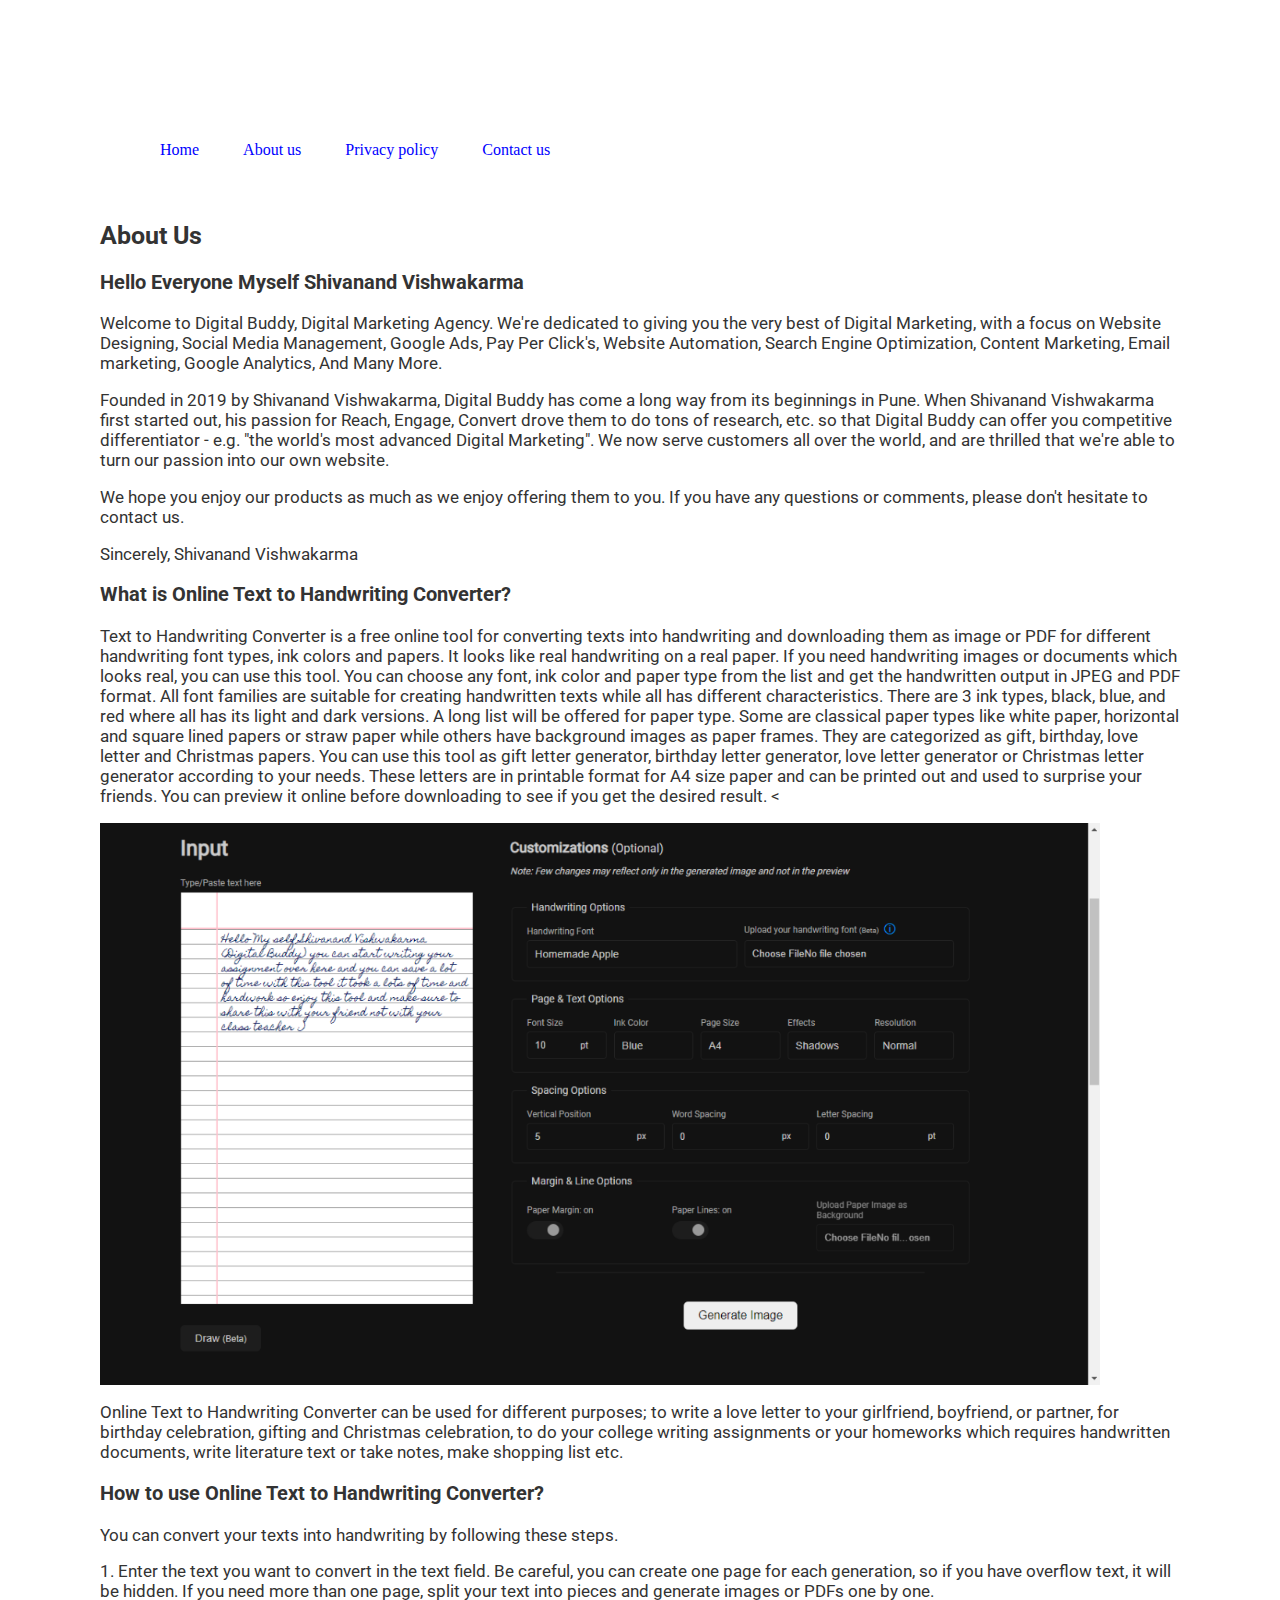
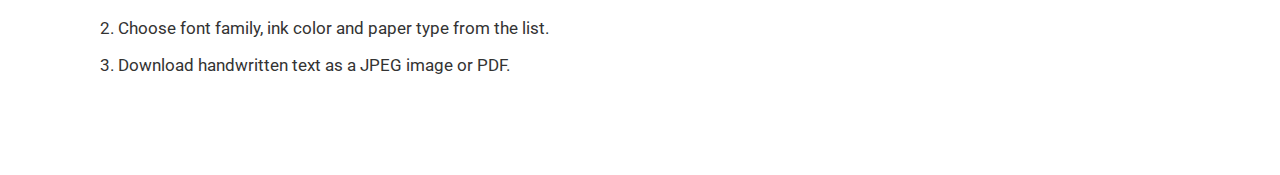
==== Aboutus.html @ 2e26fbc6 "update site" ====
<html lang="en">
  <head>
    <meta charset="UTF-8" />
    <meta name="theme-color" content="#09f" />
    <meta
      name="description"
      content="I hate writing assignments so I made this tool that converts text to an image that looks like handwriting. You can copy paste text content into the textbox and click generate image button to generate image. Text to Handwriting"
    />
    <meta
      name="keywords"
      content="text to handwriting, text-to-handwrting, digital buddy text to handwriting, convert text to image, write assignment online"
    />
    <meta
      property="og:description"
      content="I hate writing assignments so I made this tool that converts text to an image that looks like handwriting. You can copy paste text content into the textbox and click generate image button to generate image. Text to Handwriting"
    />
    <meta property="og:site_name" content="Text to Handwriting Converter" />

    <title>Text to Handwriting Converter</title>

    
    
  

    <!-- PWA Migration -->
    <link rel="manifest" href="./manifest.webmanifest" />

    <!-- Load Fonts -->
    <link
      rel="stylesheet"
      href="https://fonts.googleapis.com/css?family=Homemade+Apple|Roboto|Caveat|Liu+Jian+Mao+Cao&display=swap"
    />

    <!-- CSS -->
    <link rel="stylesheet" href="./css/index.css" />
    <link rel="stylesheet" href="./css/features.css" />
  </head>

  <body>
    <nav>
      <ul>
      <li><a href="index.html">Home</a></li>
      <li><a href="Aboutus.html">About us</a></li>
      <li><a href="PrivacyPolicy.html">Privacy policy</a></li>
      <li><a href="Contact us.html">Contact us</a></li>
    </ul>
    </nav>
    <main>
      <h2> About Us </h2>
      <div>
        <h3> Hello Everyone Myself Shivanand Vishwakarma </h3>
        <p>
          Welcome to Digital Buddy, Digital Marketing Agency. We're dedicated to giving you the very best of Digital Marketing, with a focus on Website Designing, Social Media Management, Google Ads, Pay Per Click's, Website Automation, Search Engine Optimization, Content Marketing, Email marketing, Google Analytics, And Many More.</p>

<p>
Founded in 2019 by Shivanand Vishwakarma, Digital Buddy has come a long way from its beginnings in Pune. When Shivanand Vishwakarma first started out, his passion for Reach, Engage, Convert drove them to do tons of research, etc. so that Digital Buddy can offer you competitive differentiator - e.g. "the world's most advanced Digital Marketing". We now serve customers all over the world, and are thrilled that we're able to turn our passion into our own website.</p>

<p>
We hope you enjoy our products as much as we enjoy offering them to you. If you have any questions or comments, please don't hesitate to contact us.</p>

<p>
Sincerely,

Shivanand Vishwakarma
        </p>


        <h3>What is Online Text to Handwriting Converter?</h3>
        <p>
          Text to Handwriting Converter is a free online tool for converting texts into handwriting and downloading them as image or PDF for different handwriting font types, ink colors and papers. It looks like real handwriting on a real paper. If you need handwriting images or documents which looks real, you can use this tool.

You can choose any font, ink color and paper type from the list and get the handwritten output in JPEG and PDF format. All font families are suitable for creating handwritten texts while all has different characteristics. There are 3 ink types, black, blue, and red where all has its light and dark versions.

A long list will be offered for paper type. Some are classical paper types like white paper, horizontal and square lined papers or straw paper while others have background images as paper frames. They are categorized as gift, birthday, love letter and Christmas papers. You can use this tool as gift letter generator, birthday letter generator, love letter generator or Christmas letter generator according to your needs. These letters are in printable format for A4 size paper and can be printed out and used to surprise your friends. You can preview it online before downloading to see if you get the desired result. <
        </p>
      </div>
      <span class="sun">
          <img
            alt="Text to Handwriting Converter"
            width="1000px"
            src="img/das.png.png"
        /></span>
        <div>
          <p>Online Text to Handwriting Converter can be used for different purposes; to write a love letter to your girlfriend, boyfriend, or partner, for birthday celebration, gifting and Christmas celebration, to do your college writing assignments or your homeworks which requires handwritten documents, write literature text or take notes, make shopping list etc.</p>
          <h3>
            How to use Online Text to Handwriting Converter? </h3>
            <p>
You can convert your texts into handwriting by following these steps.</p>
<p>1. Enter the text you want to convert in the text field. Be careful, you can create one page for each generation, so if you have overflow text, it will be hidden. If you need more than one page, split your text into pieces and generate images or PDFs one by one.</p>
<p>2. Choose font family, ink color and paper type from the list.</p>
<p>3. Download handwritten text as a JPEG image or PDF.</p>
        </div>
---- css/index.css ----
/* CSS Variables */
html,


nav {
  width: 100%;
  height: 100px;
  
}

ul {

}

ul li {
  list-style: none;
  display: inline-block;
  line-height: 100px;

}

ul li a {
  display: block;
  text-decoration: none;
  font-size: 16px;
  font-family: cursive;
  color: #0000FF;
  padding: 0 20px;
}
body {
  margin: 0px;
}
body {
  --background-primary: #fff;
  --font-color-primary: #333;
  --elevation-background: #f3f3f3;
  --link-color: #006eb8;
  --font-family-primary: 'Roboto', Arial;
  --handwriting-font: 'Homemade Apple', cursive;
  --primary-color: #1a73e8;
  --ink-color: #000f55;
  --label-color: #333;
  --field-borders: #e0e0e0;
  --primary-button-bg: #1d1d1d;
  --primary-button-color: #eee;
  --font-color-delete: #dc3545;
  --delete-button-borders: #dc3545;

  width: 100%;
  overflow-x: hidden;
}
body.dark {
  --background-primary: #121212;
  --font-color-primary: #ccc;
  --elevation-background: #1d1d1d;
  --link-color: #09f;
  --label-color: #aaa;
  --field-borders: #222;
  --primary-button-bg: #eee;
  --primary-button-color: #111;
  --delete-button-borders: #e76f7b;
  --font-color-delete: #e76f7b;
}
@font-face {
  font-family: 'Hindi_Font';
  src: url(../fonts/Hindi_Type.ttf);
}

/* Default CSS Changes */
* {
  box-sizing: border-box;
}
body {
  background-color: var(--background-primary);
  color: var(--font-color-primary);
  padding: 100px 100px;
  font-size: 1.05rem;
  font-family: var(--font-family-primary);
}
a {
  text-decoration: none;
  color: var(--link-color);
}
section {
  padding: 0px 20px;
}
button {
  border: none;
  background-color: var(--elevation-background);
  color: var(--font-color-primary);
  border-radius: 6px;
  cursor: pointer;
  padding: 10px 20px;
}

h1 {
  font-size: 3rem;
}

label {
  color: var(--label-color);
  font-size: 0.75rem;
}

label.block {
  display: block;
  padding-bottom: 5px;
}

select {
  background: url('../images/dropdown.svg') no-repeat;
  background-position: calc(100% - 14px) center;
  border: none;
  color: #333;
  border-radius: 4px;
  font-size: 0.9rem;
  display: block;
  -moz-appearance: none;
  -webkit-appearance: none;
}

option {
  color: #333;
}

body.dark select {
  background: url('../images/dropdown-white.svg') no-repeat;
  background-position: calc(100% - 14px) center;
}

input {
  padding: 8px 13px;
  border-radius: 4px;
  border: 1px solid var(--elevation-background);
  color: var(--font-color-primary);
  background-color: transparent;
  display: block;
}
input[type='number']::-webkit-outer-spin-button,
input[type='number']::-webkit-inner-spin-button {
  -webkit-appearance: none;
  margin: 0;
}
input[type='number'] {
  -moz-appearance: textfield !important;
  -webkit-appearance: none;
  width: 100%;
}

/* global classes */
ul.info-ul {
  padding-left: 20px;
}

ul.info-ul > li {
  padding: 5px 5px;
}

.shadow {
  box-shadow: 12px 12px 24px 0 rgba(0, 0, 0, 0.2);
}
.display-flex {
  display: flex;
}
.display-flex.padded-flex > div {
  padding: 0px 10px;
}
.display-flex.padded-flex > div:first-child {
  padding-left: unset;
}
.flex-1 {
  flex: 1;
}
.padding-around {
  padding-right: 30px;
  padding-left: 30px;
}
.padding-up-down {
  padding-top: 6px;
  padding-bottom: 7px;
}

/* Other Styles */
.generate-image-section {
  padding: 10px 10px;
  font-size: 1.2rem;
}
.generate-image-button {
  background-color: var(--primary-button-bg);
  color: var(--primary-button-color);
  font-size: 1rem;
}
.github-corner {
  position: absolute;
  top: 0;
  z-index: 99999;
  right: 0px;
}
body.dark .github-corner {
  filter: invert(100%);
}
.imp-button {
  color: var(--font-color-primary);
  border: 1px solid var(--font-color-primary);
}
.delete-button {
  color: var(--font-color-delete);
  border: 1px solid var(--delete-button-borders);
  background-color: var(--elevation-background);
}
.customization-col {
  padding: 0px 50px !important;
}

.left-margin-and-content {
  min-height: calc(100% - 50px);
}

.sponsor-name-section {
  padding: 50px 0px;
}
.sponsor-container {
  display: inline-block;
  color: var(--font-color-primary);
}
.sponsor-title {
  display: block;
  text-align: center;
  font-size: 1.6rem;
  font-weight: bold;
}

.page-a {
  width: 400px;
  height: calc(11.7 * 400px / 8.3); /* A4 Ratio */
  background: #fff;
  border: 1px solid var(--elevation-background);
  font-size: 10pt;
  position: relative;
  top: 0px;
  font-family: var(--handwriting-font);
  color: var(--ink-color);
  line-height: 1.5em;
  overflow-y: auto;
  scrollbar-color: transparent;
  scrollbar-width: thin;
}
.paper-content {
  margin: 10px;
  width: 100%;
}
.page-a.lines .paper-content {
  background-image: linear-gradient(#999 0.05em, transparent 0.1em);
  background-color: unset !important;
  background-size: 100% 1.5em;
}

.margined .paper-content {
  padding: 5px;
  margin: 0px;
  padding-left: 55px;
}

.left-margin,
.top-margin {
  display: none;
}

.margined .top-margin {
  height: 50px;
  border-bottom: 2px solid pink;
  width: 100%;
  display: block;
  overflow-y: auto;
}

.margined .left-margin {
  width: 50px;
  height: calc(100%);
  display: inline-block;
  border-right: 2px solid pink;
  top: 0px;
  padding-top: 50px;
  overflow-x: hidden;
  position: absolute;
  left: 0;
}

.overlay {
  position: absolute;
  top: 0;
  left: 0;
  height: 100%;
  width: 100%;
  display: none;
}

.overlay.shadows {
  display: block;
  /* background-image: linear-gradient(10deg, #000a, #0001); */
}

/* OUTPUT */
.output {
  width: 100%;
  padding: 30px;
  white-space: nowrap;
  overflow-x: auto;
  border: 1px solid var(--elevation-background);
}
.output .close-button {
  position: absolute;
  right: -3px;
  top: -11px;
  border-radius: 100%;
  padding: 4px 10px;
  background-color: #333;
  color: #fff;
  font-size: 15pt;
  font-weight: bold;
}
.download-image-button {
  display: inline-block;
  text-align: center;
  margin-top: 10px;
  background-color: #1d1d1d;
  color: #ccc;
  font-weight: bold;
  font-size: 0.9rem;
  padding: 10px 15px;
  border-radius: 8px;
}
#download-as-pdf-button {
  display: none;
}
#download-as-pdf-button.show {
  display: inline-block;
}
#delete-all-button {
  display: none;
}
#delete-all-button.show {
  display: inline-block;
}
.output img {
  width: 300px;
  margin: 0px 10px;
}

#faq p {
  overflow-wrap: break-word;
  overflow: hidden;
  width: 100%;
}

#covid-donations ul li {
  padding: 5px 0px;
}

.donations-list {
  padding: 58px 0px;
  text-align: center;
}

@media (max-width: 768px) {
  body {
    padding: 100px 10px;
  }
  h1 {
    margin-top: 20px;
    font-size: 3rem;
  }
  .padding-around {
    padding-left: 5px;
    padding-right: 5px;
  }
  .display-flex.responsive-flex {
    flex-direction: column;
  }
  .customization-col {
    padding: 100px 5px !important;
  }
  .page-container {
    width: 100%;
    overflow-x: scroll;
  }

  .page-container-super {
    display: flex;
    flex-direction: column;
  }

  .output img {
    width: 200px;
    margin: 0px 10px;
  }

  .project-contributors {
    width: 100%;
    overflow-x: scroll;
    overflow-y: hidden;
    white-space: nowrap;
  }

  .contributor-profile {
    width: 7.5em;
    height: 150px;
  }

  .contributor-username {
    font-size: 9pt;
  }
}

fieldset {
  padding: 17px 20px;
  border-radius: 5px;
  border: 1px solid var(--field-borders);
  margin-top: 16px;
}

legend {
  font-size: 0.88rem;
  padding: 0px 6px;
  color: var(--font-color-primary);
}

select,
input {
  width: 100%;
  border: 1px solid var(--field-borders);
  padding: 10px;
  padding-right: 30px;
  color: var(--font-color-primary);
}

input[type='file']::-webkit-file-upload-button {
  display: none;
}
input[type='file']::before {
  content: 'Choose File';
  display: inline-block;
  background-color: var(--background-primary);
  white-space: nowrap;
  -webkit-user-select: none;
  cursor: pointer;
}

.postfix-input {
  position: relative;
}
.postfix-input label {
  display: block;
  margin-bottom: 5px;
}

.postfix-input::after {
  content: attr(data-postfix);
  position: absolute;
  right: 25px;
  bottom: 12px;
  font-size: 12px;
}

.upload-handwriting-container {
  margin-top: -10px;
}

.experimental {
  opacity: 0.8;
  cursor: not-allowed;
}

.category-grid {
  display: grid;
  grid-gap: 10px;
  grid-auto-flow: column;
  grid-auto-columns: 1fr;
}

.fade-in-dark,
.fade-in-light {
  transition: 0.3s ease;
}

@media (max-width: 768px) {
  .category-grid {
    grid-auto-flow: row;
    grid-auto-rows: 1fr;
  }
}

/*To generate margin between download as pdf and delete button in small screens*/
@media (max-width: 430px) {
  .delete-button {
    margin-top: 10px;
  }
}
---- css/features.css ----
/* DARK MODE SWITCH */
.dark-mode-toggle {
  cursor: pointer;
  position: absolute;
  top: 100px;
  right: 150px;
  border: none;
  background: transparent;
}
body:not(.user-is-tabbing) .dark-mode-toggle:focus {
  outline: none;
}
.dark-mode-toggle .moon {
  padding: 10px;
}
.dark-mode-toggle .sun {
  padding: 5px;
}
body .dark-mode-toggle .moon {
  display: none;
}
body .dark-mode-toggle .sun {
  display: inline-block;
}
body.dark .dark-mode-toggle .moon {
  display: inline-block;
}
body.dark .dark-mode-toggle .sun {
  display: none;
}

/* Switch */
.switch-toggle {
  position: relative;
  display: block;
  margin-top: 6px;
  cursor: pointer;
  width: 50px;
  height: 25px;
  border-radius: 25px;
  background-color: var(--elevation-background);
}

.switch-toggle input {
  position: relative;
  top: 4px;
  left: 4px;
  z-index: -1;
}

.switch-toggle div {
  position: absolute;
  border-radius: 50%;
  background-color: #9994;
  transition: 0.1s ease;
}

.switch-toggle input:focus + div {
  outline: 1;
}

.switch-toggle input:checked + div {
  left: 28px;
  background-color: #999f;
}

.switch-toggle.outer div {
  width: 16px;
  height: 16px;
  top: 4px;
  left: 5px;
}

@media (max-width: 768px) {
  .dark-mode-toggle {
    right: 10px;
  }
}

/* POPUP, DRAW AND PDF-PREVIEW  */
.popup-container {
  position: fixed;
  top: 0;
  left: 0;
  height: 100%;
  width: 100%;
  background-color: #000;
  z-index: 999999;
  color: #ddd;
  padding: 100px;
  display: none;
}

.popup-container.show {
  display: block;
}

.popup-container .close-button {
  position: fixed;
  top: 0px;
  right: 0px;
  padding: 20px 30px;
  cursor: pointer;
  color: #ddd;
  background-color: transparent;
  border: none;
  font-size: 50pt;
  font-weight: bold;
}

.popup-container .close-button:hover {
  color: #fff;
  transition: color 0.5s ease;
}

#diagram-canvas {
  cursor: url('../images/favicon-32x32-3.png'), crosshair;
}

.contributor-profile {
  display: inline-block;
  margin: 10px 5px;
  text-align: center;
  background-color: var(--elevation-background);
  color: var(--font-color-primary);
  padding: 10px;
  width: 130px;
  overflow: hidden;
  border-radius: 4px;
  height: 170px;
  box-shadow: 4px 3px 16px -3px #0009;
}

img.contributor-avatar {
  width: 100%;
}

.contributor-profile a {
  text-decoration: none;
  color: var(--font-color-primary);
  font-weight: bold;
  display: block;
  font-size: 10pt;
}

.contributor-username {
  margin-top: 7px;
}
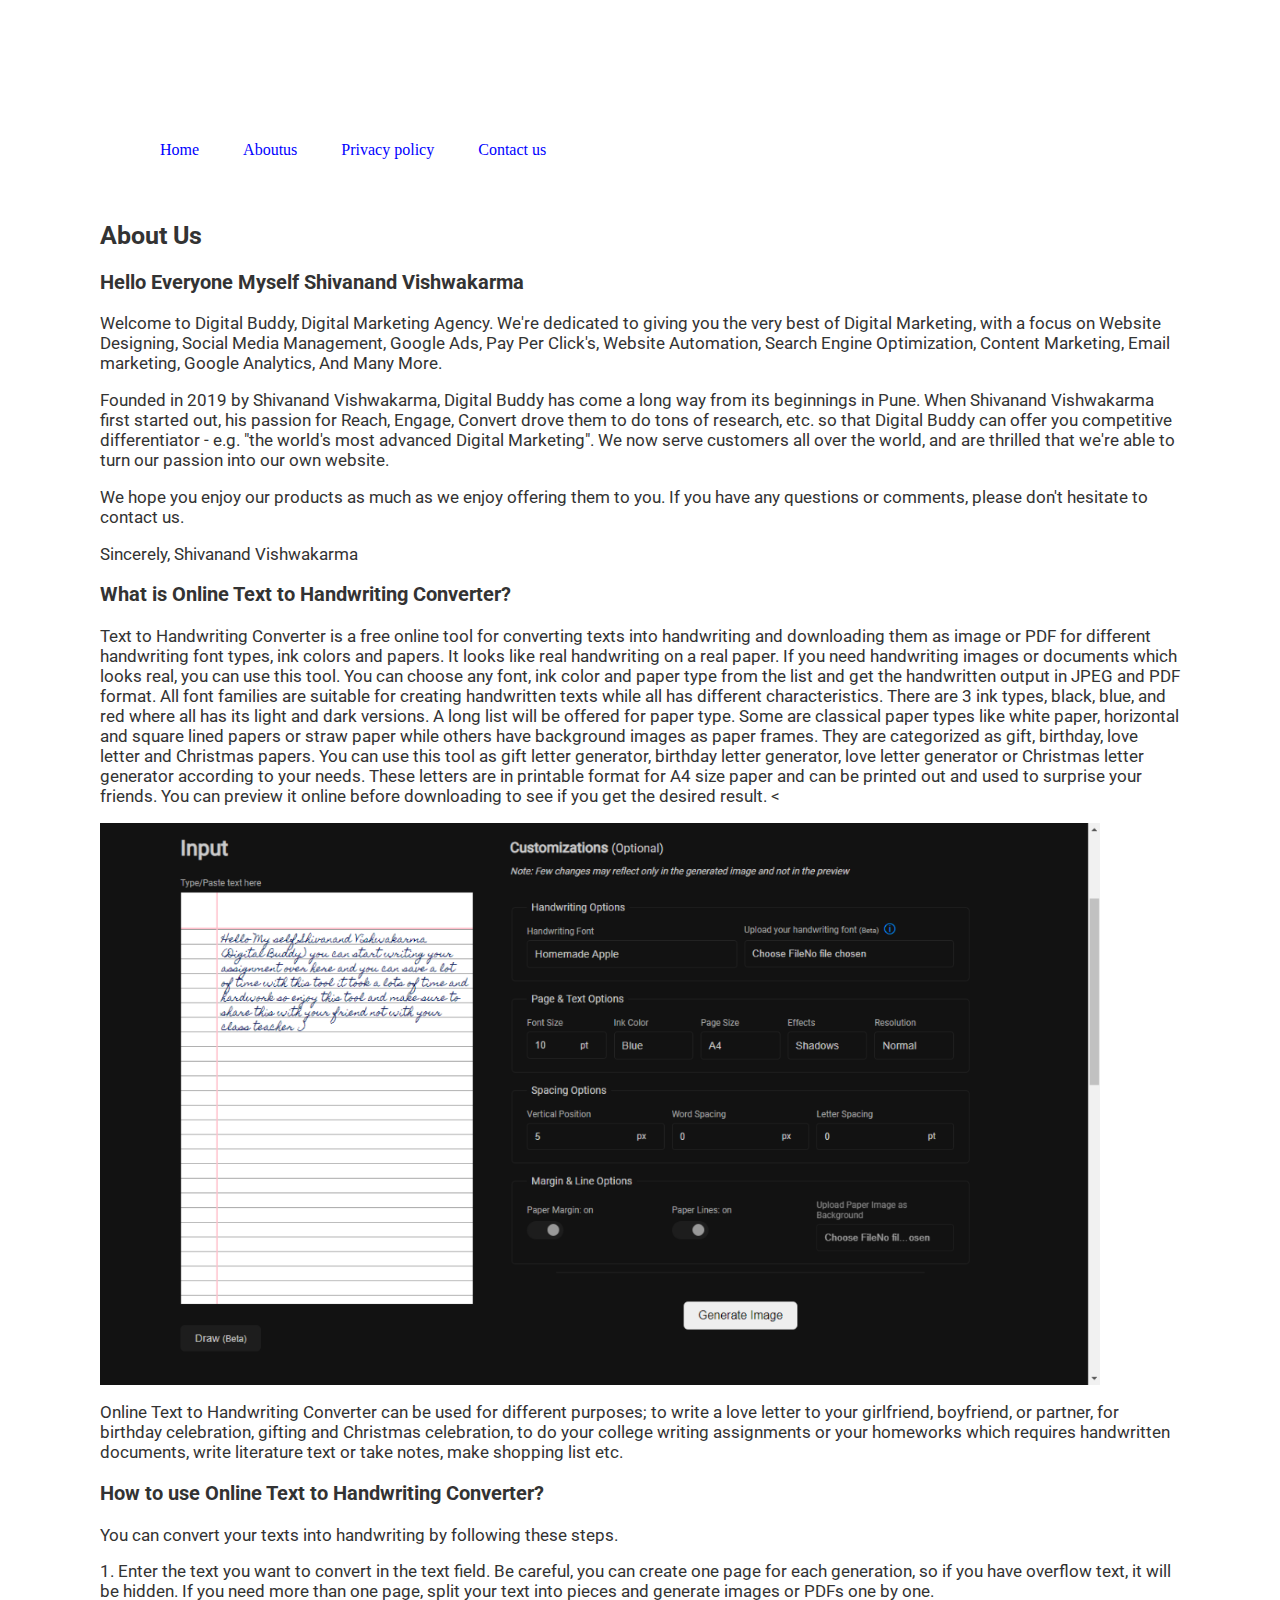
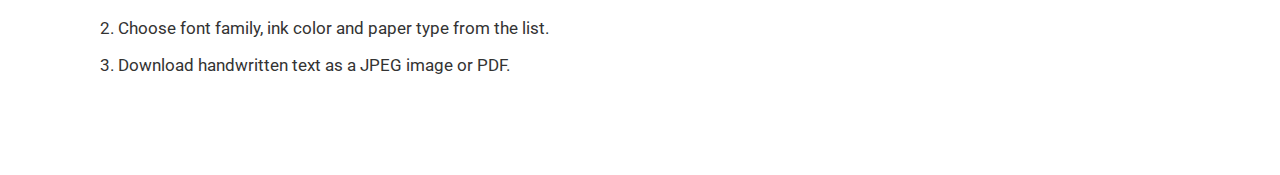
==== commit eaeb8a95: "Update Aboutus.html" ====
--- a/Aboutus.html
+++ b/Aboutus.html
@@ -40,7 +40,7 @@
     <nav>
       <ul>
       <li><a href="index.html">Home</a></li>
-      <li><a href="Aboutus.html">About us</a></li>
+      <li><a href="Aboutus.html">Aboutus</a></li>
       <li><a href="PrivacyPolicy.html">Privacy policy</a></li>
       <li><a href="Contact us.html">Contact us</a></li>
     </ul>
@@ -89,4 +89,4 @@
 <p>1. Enter the text you want to convert in the text field. Be careful, you can create one page for each generation, so if you have overflow text, it will be hidden. If you need more than one page, split your text into pieces and generate images or PDFs one by one.</p>
 <p>2. Choose font family, ink color and paper type from the list.</p>
 <p>3. Download handwritten text as a JPEG image or PDF.</p>
-        </div>+        </div>
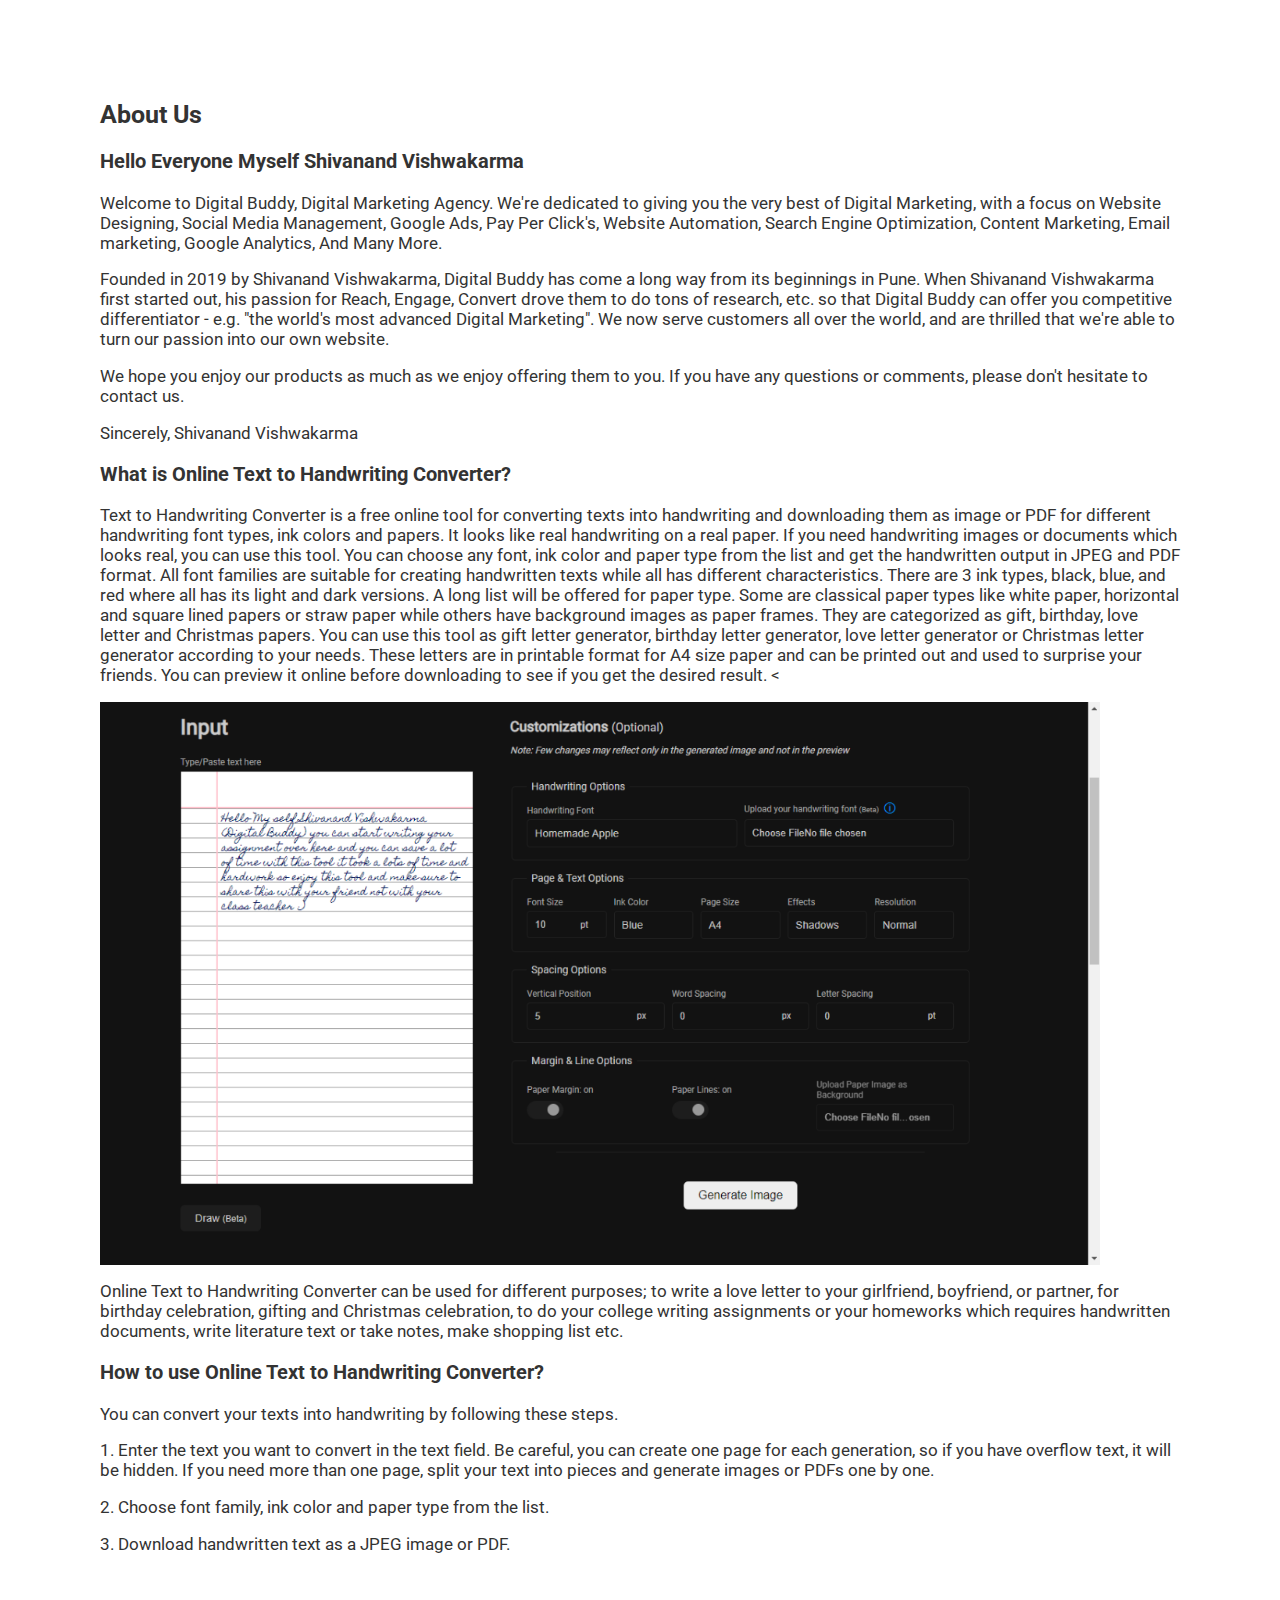
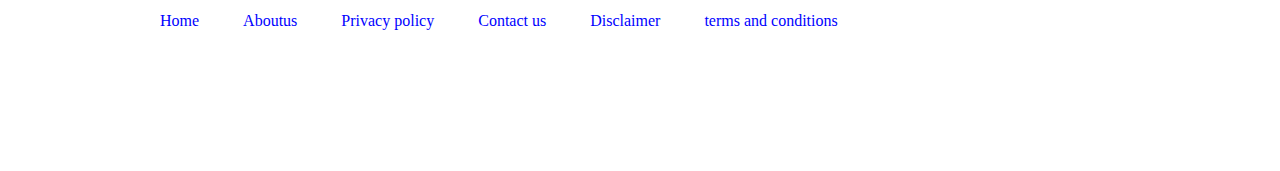
==== commit 4922a076: "update" ====
--- a/Aboutus.html
+++ b/Aboutus.html
@@ -1,6 +1,9 @@
 <html lang="en">
   <head>
     <meta charset="UTF-8" />
+    <meta name="theme-color" content="#09f" />
+    <meta charset="UTF-8" />
+    <meta name="viewport" content="width=device-width, initial-scale=1.0">
     <meta name="theme-color" content="#09f" />
     <meta
       name="description"
@@ -37,14 +40,6 @@
   </head>
 
   <body>
-    <nav>
-      <ul>
-      <li><a href="index.html">Home</a></li>
-      <li><a href="Aboutus.html">Aboutus</a></li>
-      <li><a href="PrivacyPolicy.html">Privacy policy</a></li>
-      <li><a href="Contact us.html">Contact us</a></li>
-    </ul>
-    </nav>
     <main>
       <h2> About Us </h2>
       <div>
@@ -90,3 +85,17 @@
 <p>2. Choose font family, ink color and paper type from the list.</p>
 <p>3. Download handwritten text as a JPEG image or PDF.</p>
         </div>
+
+        <nav>
+      <ul>
+      <li><a href="index.html">Home</a></li>
+      <li><a href="Aboutus.html">Aboutus</a></li>
+      <li><a href="PrivacyPolicy.html">Privacy policy</a></li>
+      <li><a href="Contact us.html">Contact us</a></li>
+      <li><a href="Disclaimer.html">Disclaimer</a></li>
+      <li><a href="terms and conditions.html">terms and conditions</a></li>
+    </ul>
+    </nav>
+  </main>
+</body>
+</html>
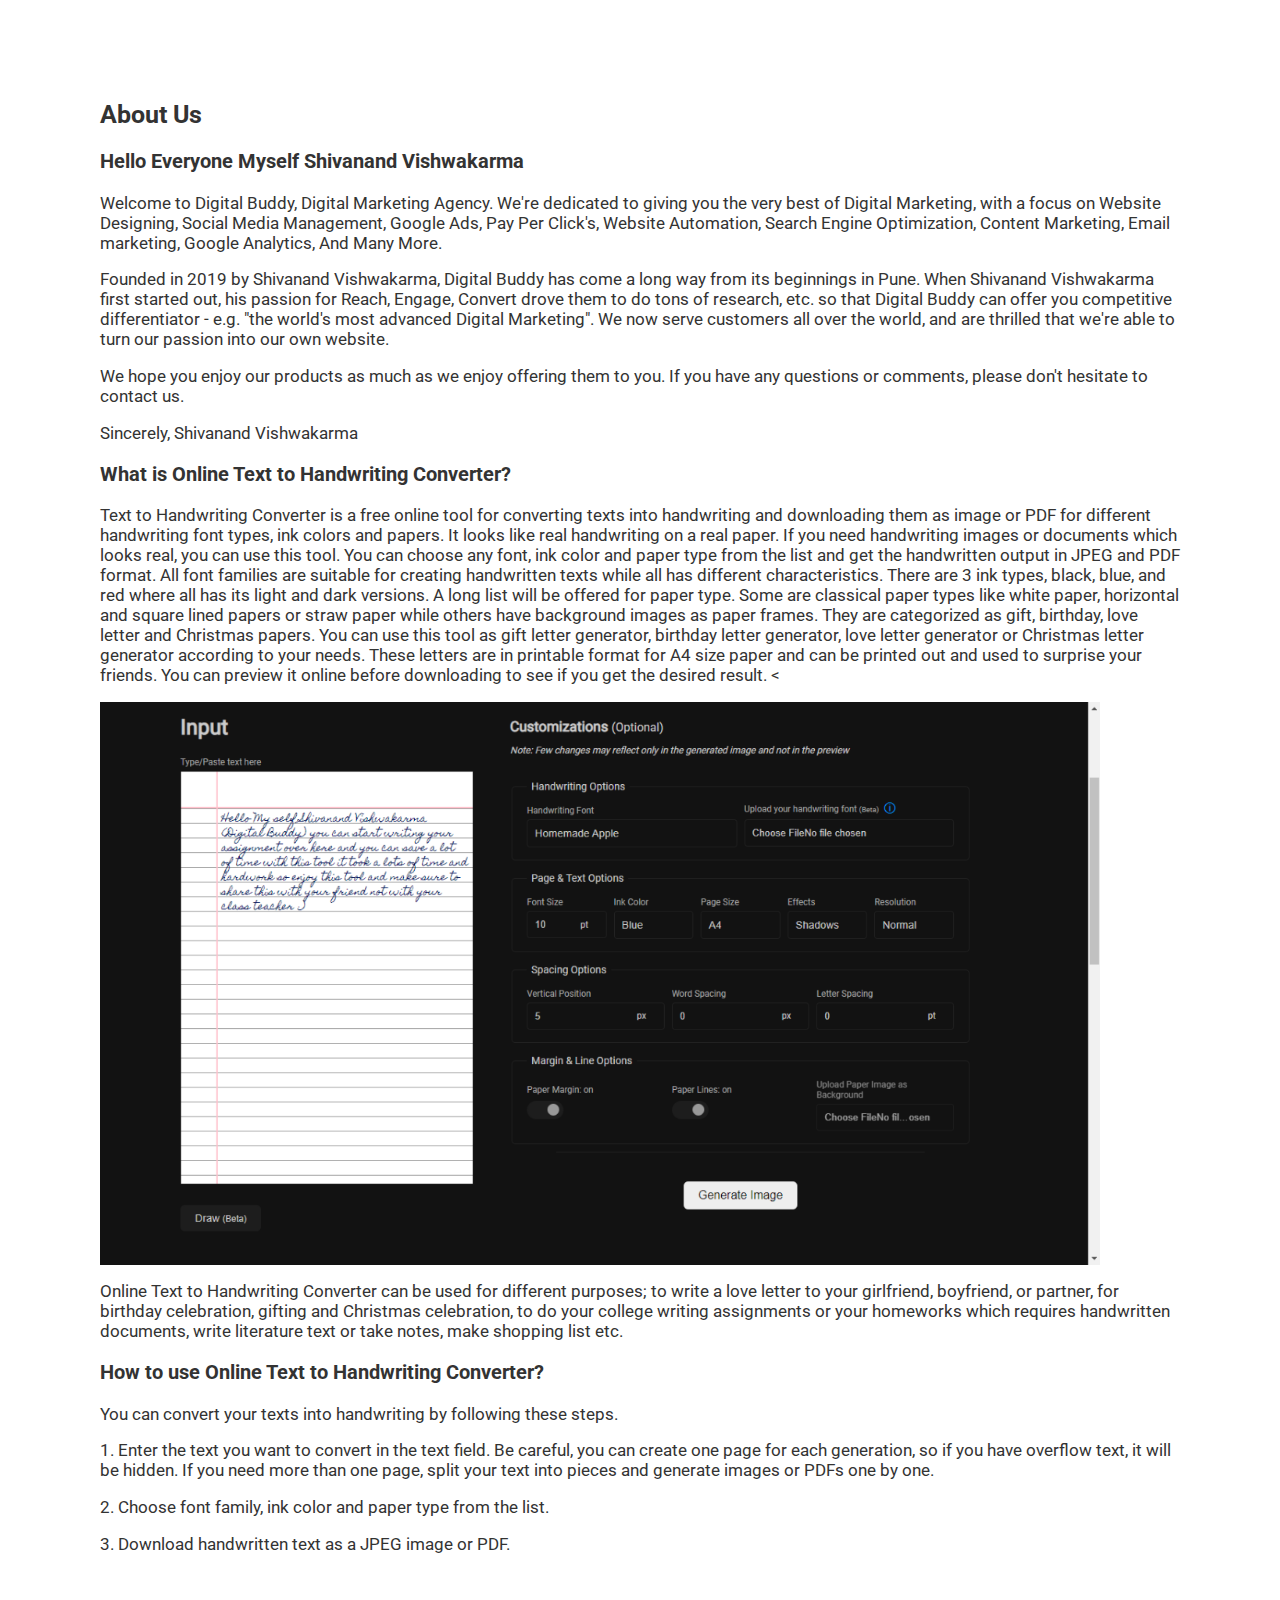
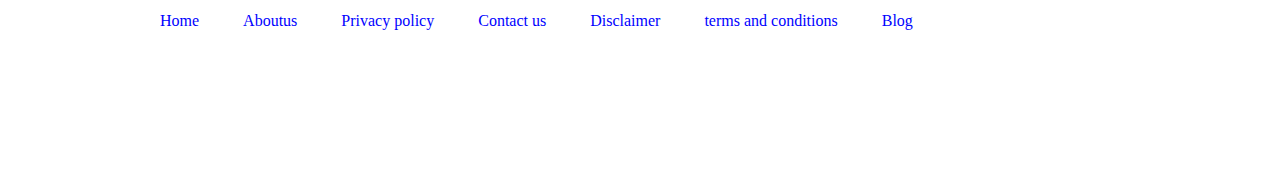
==== commit 6c622eca: "Updates" ====
--- a/Aboutus.html
+++ b/Aboutus.html
@@ -94,6 +94,7 @@
       <li><a href="Contact us.html">Contact us</a></li>
       <li><a href="Disclaimer.html">Disclaimer</a></li>
       <li><a href="terms and conditions.html">terms and conditions</a></li>
+        <li><a href="Blog.html">Blog</a></li>
     </ul>
     </nav>
   </main>
